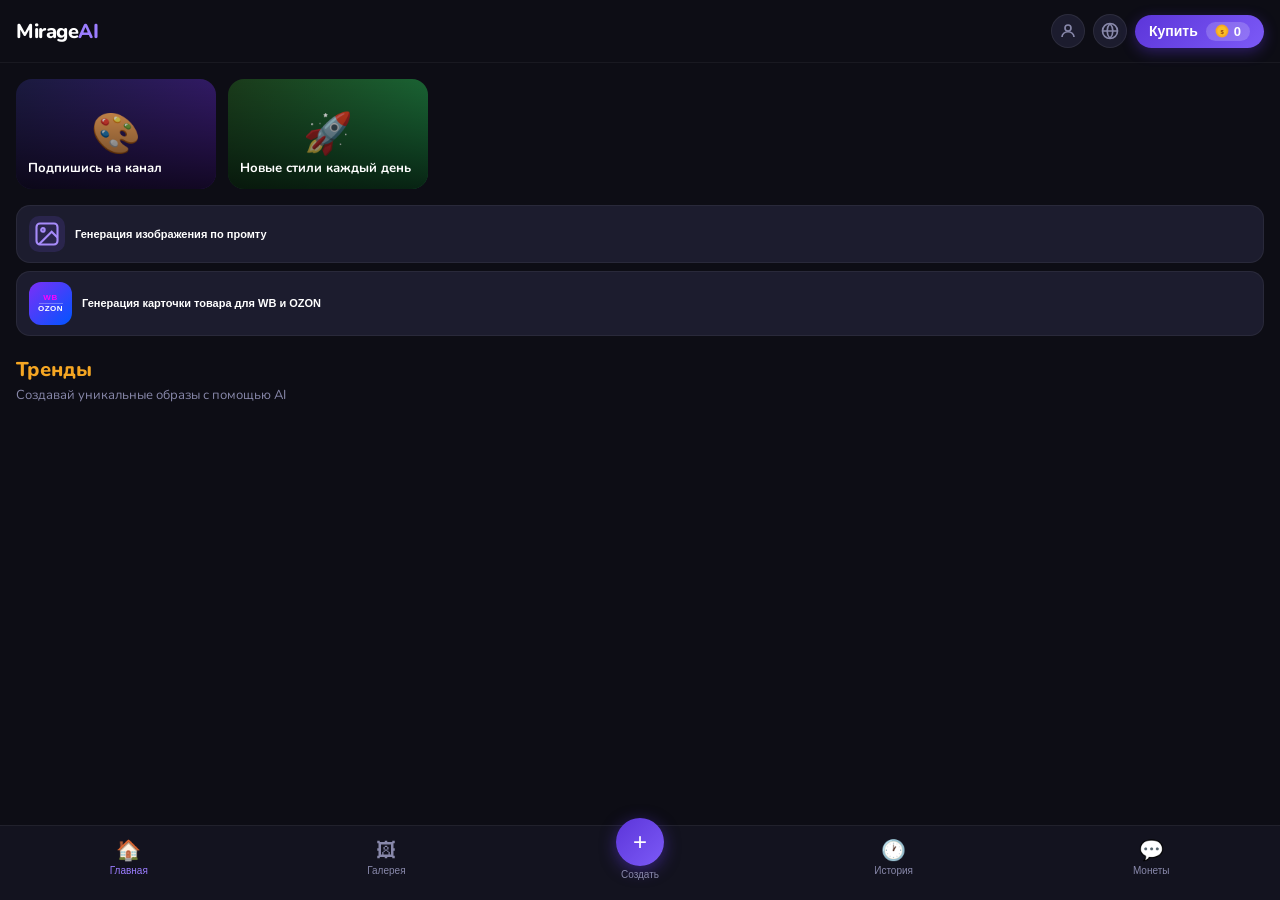
==== webapp/index.html @ 1d1e5d86 "Rename tool blocks, make compact horizontal layout" ====
<!DOCTYPE html>
<html lang="ru">
<head>
    <meta charset="UTF-8">
    <meta name="viewport" content="width=device-width, initial-scale=1.0, maximum-scale=1.0, user-scalable=no">
    <meta http-equiv="Cache-Control" content="no-cache, no-store, must-revalidate">
    <meta http-equiv="Pragma" content="no-cache">
    <meta http-equiv="Expires" content="0">
    <title>Mirage AI</title>
    <script src="https://telegram.org/js/telegram-web-app.js"></script>
    <link href="https://fonts.googleapis.com/css2?family=Nunito:wght@400;600;700;800;900&family=Oswald:wght@600;700&family=Bebas+Neue&display=swap" rel="stylesheet">
    <link rel="stylesheet" href="css/style.css?v=4">
</head>
<body>

    <!-- Шапка -->
    <header class="header">
        <div class="logo">Mirage<span>AI</span></div>
        <div class="header-actions">
            <button class="header-icon-btn" onclick="showProfile()" title="Профиль">
                <svg width="18" height="18" viewBox="0 0 24 24" fill="none" stroke="currentColor" stroke-width="2.2">
                    <circle cx="12" cy="8" r="4"/>
                    <path d="M4 20c0-4 3.6-7 8-7s8 3 8 7"/>
                </svg>
            </button>
            <button class="header-icon-btn" onclick="showLanguage()" title="Язык">
                <svg width="18" height="18" viewBox="0 0 24 24" fill="none" stroke="currentColor" stroke-width="2.2">
                    <circle cx="12" cy="12" r="10"/>
                    <path d="M2 12h20M12 2a15 15 0 0 1 0 20M12 2a15 15 0 0 0 0 20"/>
                </svg>
            </button>
            <button class="buy-btn" onclick="showBuy()">
                Купить
                <span class="buy-btn-coins">
                    <svg width="14" height="14" viewBox="0 0 24 24"><circle cx="12" cy="12" r="11" fill="#f5a623"/><circle cx="12" cy="12" r="8" fill="#fbbf24"/><text x="12" y="16.5" text-anchor="middle" font-size="10" font-weight="bold" fill="#92400e">$</text></svg>
                    <span id="coins-count">0</span>
                </span>
            </button>
        </div>
    </header>

    <!-- Главная -->
    <div id="screen-home" class="screen active">
        <!-- Баннер-слайдер -->
        <div class="banner-slider">
            <div class="banner-card">
                <div class="banner-placeholder" style="background:linear-gradient(135deg,#1a1a3e,#3d1a78)">🎨</div>
                <div class="banner-card-overlay"><div class="banner-card-text">Подпишись на канал</div></div>
            </div>
            <div class="banner-card">
                <div class="banner-placeholder" style="background:linear-gradient(135deg,#1a3a1a,#1a7840)">🚀</div>
                <div class="banner-card-overlay"><div class="banner-card-text">Новые стили каждый день</div></div>
            </div>
        </div>

        <!-- Инструменты -->
        <div class="tools-row">
            <button class="tool-btn-large" onclick="selectTool('image')">
                <div class="tool-icon">
                    <svg width="28" height="28" viewBox="0 0 24 24" fill="none" stroke="#a78bfa" stroke-width="1.8">
                        <rect x="3" y="3" width="18" height="18" rx="3"/>
                        <circle cx="8.5" cy="8.5" r="1.5"/>
                        <path d="M21 15l-5-5L5 21"/>
                    </svg>
                </div>
                <span class="tool-label">Генерация изображения по промту</span>
            </button>
            <button class="tool-btn-large" onclick="selectTool('marketplace')">
                <div class="tool-icon" style="background:linear-gradient(135deg,#7b2ff7,#0055ff);display:flex;flex-direction:column;align-items:center;justify-content:center;width:43px;height:43px;border-radius:12px;gap:1px;">
                    <span style="font-size:8px;font-weight:900;color:#ff00ff;letter-spacing:0.5px;line-height:1;">WB</span>
                    <span style="width:24px;height:1px;background:rgba(255,255,255,0.3);"></span>
                    <span style="font-size:8px;font-weight:900;color:#ffffff;letter-spacing:0.5px;line-height:1;">OZON</span>
                </div>
                <span class="tool-label">Генерация карточки товара для WB и OZON</span>
            </button>
        </div>

        <!-- Тренды -->
        <div class="trends-header">
            <div class="trends-title">Тренды</div>
            <div class="trends-subtitle">Создавай уникальные образы с помощью AI</div>
        </div>
        <div class="templates-grid" id="templates-grid"></div>
    </div>

    <!-- Фото по промту -->
    <div id="screen-image-prompt" class="screen">
        <button class="back-btn" onclick="showHome()">← Назад</button>
        <div style="padding:0 16px;">
            <div style="font-size:20px;font-weight:700;color:#fff;margin-bottom:6px;">Генерация изображения по промту</div>
            <div style="font-size:13px;color:#aaa;margin-bottom:20px;">Загрузи фото-референс и опиши что хочешь сгенерировать</div>

            <!-- Upload -->
            <div class="upload-area" id="gi-upload-area" onclick="document.getElementById('gi-photo-input').click()" style="margin-bottom:14px;min-height:140px;">
                <div class="upload-icon">📷</div>
                <div class="upload-text">Нажми чтобы загрузить фото</div>
                <input type="file" id="gi-photo-input" accept="image/*" style="display:none" onchange="giHandlePhoto(this)">
            </div>
            <div id="gi-preview-wrap" style="display:none;margin-bottom:14px;position:relative;">
                <img id="gi-preview" style="width:100%;border-radius:14px;max-height:280px;object-fit:cover;" alt="preview">
                <button onclick="giClearPhoto()" style="position:absolute;top:8px;right:8px;background:rgba(0,0,0,0.6);border:none;color:#fff;border-radius:50%;width:28px;height:28px;font-size:14px;cursor:pointer;">✕</button>
            </div>

            <!-- Prompt -->
            <textarea id="gi-prompt" placeholder="Опиши что хочешь получить... например: сделай фон белым, добавь закат за окном, измени цвет платья на красный" style="width:100%;box-sizing:border-box;background:#1e1e2e;border:1px solid #333;border-radius:14px;color:#fff;font-size:14px;padding:14px;min-height:100px;resize:none;font-family:inherit;outline:none;margin-bottom:14px;" oninput="giCheckReady()"></textarea>

            <!-- Соотношение сторон -->
            <div style="margin-bottom:16px;">
                <div style="font-size:13px;color:#aaa;margin-bottom:10px;">Соотношение сторон</div>
                <div style="display:flex;flex-wrap:wrap;gap:8px;" id="gi-ratio-group">
                    <button class="gi-ratio-btn gi-ratio-active" onclick="giSetRatio(this,'1:1')">1:1</button>
                    <button class="gi-ratio-btn" onclick="giSetRatio(this,'2:3')">2:3</button>
                    <button class="gi-ratio-btn" onclick="giSetRatio(this,'3:2')">3:2</button>
                    <button class="gi-ratio-btn" onclick="giSetRatio(this,'3:4')">3:4</button>
                    <button class="gi-ratio-btn" onclick="giSetRatio(this,'4:3')">4:3</button>
                    <button class="gi-ratio-btn" onclick="giSetRatio(this,'4:5')">4:5</button>
                    <button class="gi-ratio-btn" onclick="giSetRatio(this,'5:4')">5:4</button>
                    <button class="gi-ratio-btn" onclick="giSetRatio(this,'9:16')">9:16</button>
                    <button class="gi-ratio-btn" onclick="giSetRatio(this,'16:9')">16:9</button>
                    <button class="gi-ratio-btn" onclick="giSetRatio(this,'21:9')">21:9</button>
                </div>
            </div>

            <!-- Сила влияния референса -->
            <div style="margin-bottom:16px;">
                <div style="display:flex;justify-content:space-between;align-items:center;margin-bottom:8px;">
                    <div style="font-size:13px;color:#aaa;">Влияние референса</div>
                    <div id="gi-strength-val" style="font-size:13px;color:#a78bfa;font-weight:700;">15%</div>
                </div>
                <input type="range" id="gi-strength" min="5" max="60" value="15" step="5"
                    oninput="giUpdateStrength(this.value)"
                    style="width:100%;accent-color:#7b2ff7;cursor:pointer;">
                <div style="display:flex;justify-content:space-between;font-size:11px;color:#555;margin-top:4px;">
                    <span>меньше (свободнее)</span>
                    <span>больше (ближе к фото)</span>
                </div>
            </div>

            <!-- Button -->
            <button id="gi-generate-btn" onclick="giGenerate()" disabled style="width:100%;padding:16px;border:none;border-radius:14px;background:linear-gradient(135deg,#7b2ff7,#0055ff);color:#fff;font-size:16px;font-weight:700;cursor:pointer;opacity:0.4;transition:opacity .2s;">
                ⚡ Генерировать
            </button>

            <!-- Result -->
            <div id="gi-result" style="display:none;margin-top:20px;">
                <div style="font-size:14px;color:#aaa;margin-bottom:8px;">Результат:</div>
                <img id="gi-result-img" style="width:100%;border-radius:14px;" alt="result">
                <button onclick="giDownload()" style="width:100%;margin-top:10px;padding:13px;border:1px solid #7b2ff7;border-radius:14px;background:transparent;color:#a78bfa;font-size:14px;font-weight:600;cursor:pointer;">
                    ⬇ Сохранить изображение
                </button>
            </div>
        </div>
    </div>

    <!-- Загрузка фото -->
    <div id="screen-upload" class="screen">
        <button class="back-btn" onclick="showHome()">← Назад</button>
        <div class="selected-template" id="selected-template-info"></div>
        <div class="upload-area" id="upload-area">
            <div class="upload-icon">📷</div>
            <div class="upload-text">Нажми чтобы загрузить фото</div>
            <div class="upload-hint">Лучше фото лица анфас</div>
            <input type="file" id="photo-input" accept="image/*" style="display:none">
        </div>
        <div id="preview-container" style="display:none">
            <img id="photo-preview" class="photo-preview" alt="Preview">
            <button class="change-photo-btn" onclick="changePhoto()">Изменить фото</button>
        </div>
        <button class="generate-btn" id="generate-btn" onclick="generate()" disabled>
            ⚡ Создать образ
            <span class="generate-price" id="generate-price"></span>
        </button>
    </div>

    <!-- Загрузка / генерация -->
    <div id="screen-loading" class="screen">
        <div class="loading-container">
            <!-- AI Eye Loader -->
            <div class="ai-eye-loader">
                <div class="ai-eye-ring ai-eye-ring-1"></div>
                <div class="ai-eye-ring ai-eye-ring-2"></div>
                <div class="ai-eye-ring ai-eye-ring-3"></div>
                <div class="ai-eye-body">
                    <div class="ai-eye-iris">
                        <div class="ai-eye-pupil">
                            <div class="ai-eye-scan-beam"></div>
                        </div>
                        <div class="ai-eye-glint"></div>
                    </div>
                </div>
            </div>
            <div class="loading-title">Создаю твой образ...</div>
            <div class="loading-bar-wrap" style="margin-top:8px">
                <div class="loading-bar-fill" id="loading-bar-fill"></div>
            </div>
            <div class="loading-bar-percent" id="loading-percent">0%</div>
            <div class="loading-steps">
                <div class="step" id="step-1">🔍 Анализирую фото</div>
                <div class="step" id="step-2">🎨 Применяю стиль</div>
                <div class="step" id="step-3">✨ Финальная обработка</div>
            </div>
        </div>
    </div>

    <!-- Результат генерации -->
    <div id="screen-result" class="screen">
        <div class="result-container">
            <div class="result-title">✨ Готово!</div>
            <img id="result-image" class="result-image" alt="Result">
            <div class="result-actions">
                <button class="result-btn result-btn-share" onclick="sendToChat()">
                    <svg width="18" height="18" viewBox="0 0 24 24" fill="none" stroke="currentColor" stroke-width="2"><path d="M22 2L11 13"/><path d="M22 2L15 22 11 13 2 9l20-7z"/></svg>
                    Отправить в чат
                </button>
                <button class="result-btn result-btn-download" onclick="downloadResult()">
                    <svg width="18" height="18" viewBox="0 0 24 24" fill="none" stroke="currentColor" stroke-width="2"><path d="M21 15v4a2 2 0 0 1-2 2H5a2 2 0 0 1-2-2v-4"/><polyline points="7 10 12 15 17 10"/><line x1="12" y1="15" x2="12" y2="3"/></svg>
                    Скачать
                </button>
                <button class="result-btn result-btn-forward" onclick="forwardResult()">
                    <svg width="18" height="18" viewBox="0 0 24 24" fill="none" stroke="currentColor" stroke-width="2"><path d="M4 12v8a2 2 0 0 0 2 2h12a2 2 0 0 0 2-2v-8"/><polyline points="16 6 12 2 8 6"/><line x1="12" y1="2" x2="12" y2="15"/></svg>
                    Поделиться
                </button>
                <button class="result-btn result-btn-new" onclick="showHome()">
                    <svg width="18" height="18" viewBox="0 0 24 24" fill="none" stroke="currentColor" stroke-width="2"><line x1="12" y1="5" x2="12" y2="19"/><line x1="5" y1="12" x2="19" y2="12"/></svg>
                    Создать ещё
                </button>
            </div>
        </div>
    </div>

    <!-- Карточки WB и Ozon -->
    <div id="screen-marketplace" class="screen">
        <button class="back-btn" onclick="showHome()">← Назад</button>
        <div class="page-header">Карточки WB и Ozon</div>

        <!-- Единая загрузка фото -->
        <div class="mp-section">
            <div class="mp-section-num">01</div>
            <div class="mp-section-title">Фото товара</div>
        </div>
        <div class="mp-upload-area" id="mp-upload-area" onclick="document.getElementById('mp-photo-input').click()">
            <div class="mp-upload-icon">📦</div>
            <div class="mp-upload-text">Нажми чтобы загрузить фото товара</div>
            <div class="mp-upload-hint">Лучше на белом или прозрачном фоне</div>
            <input type="file" id="mp-photo-input" accept="image/*" style="display:none" onchange="mpHandlePhoto(this)">
        </div>
        <div id="mp-preview-container" style="display:none;padding:0 16px;">
            <img id="mp-photo-preview" style="width:100%;border-radius:14px;max-height:200px;object-fit:cover;">
            <button class="change-photo-btn" onclick="document.getElementById('mp-photo-input').click()">Изменить фото</button>
        </div>

        <!-- Общие поля: Название + Категория -->
        <div id="mp-card-base-fields" class="mp-analysis-cell" style="display:none;">
            <div class="mp-section" style="margin-top:16px;">
                <div class="mp-section-num">02</div>
                <div class="mp-section-title">Товар</div>
            </div>
            <div id="mp-analysis-loading" class="mp-analysis-loading">
                <div class="mp-analysis-spinner"></div>
                <span>Определяю товар...</span>
            </div>
            <div id="mp-analysis-result" class="mp-analysis-result" style="display:none;">
                <input id="mp-card-name" class="mp-input" type="text" placeholder="Название товара" maxlength="25">
                <select id="mp-card-category" class="mp-select" onchange="mpCategoryChange(this.value)">
                    <option value="">Категория</option>
                    <option value="clothing">👕 Одежда</option>
                    <option value="footwear">👟 Обувь</option>
                    <option value="accessories">👜 Аксессуары</option>
                    <option value="food">🍽 Еда и напитки</option>
                    <option value="beauty">💄 Косметика и уход</option>
                    <option value="gadgets">📱 Гаджеты и техника</option>
                    <option value="home">🏠 Дом и мебель</option>
                    <option value="other">📦 Прочее</option>
                </select>
            </div>
        </div>

        <!-- Табы -->
        <div class="mp-tabs" style="margin-top:20px;">
            <button class="mp-tab active" id="tab-photo" onclick="mpSwitchTab('photo')">📷 Фото</button>
            <button class="mp-tab" id="tab-card" onclick="mpSwitchTab('card')">🏷 Карточка</button>
        </div>

        <!-- Контент таба Фото -->
        <div id="mp-tab-photo">

        <div class="mp-section" style="margin-top:20px;">
            <div class="mp-section-num">03</div>
            <div class="mp-section-title">Как показать товар?</div>
        </div>

        <div class="mp-styles">
            <div class="mp-style-card selected" id="mp-style-model" onclick="mpSelectStyle('model', this)">
                <div class="mp-style-icon">👗</div>
                <div class="mp-style-name">На модели</div>
                <div class="mp-style-desc">носимый контекст</div>
            </div>
            <div class="mp-style-card" id="mp-style-store" onclick="mpSelectStyle('store', this)">
                <div class="mp-style-icon">🛍</div>
                <div class="mp-style-name">Как в магазине</div>
                <div class="mp-style-desc">на вешалке / подставке</div>
            </div>
            <div class="mp-style-card" id="mp-style-flat" onclick="mpSelectStyle('flat', this)">
                <div class="mp-style-icon">📐</div>
                <div class="mp-style-name">Раскладка сверху</div>
                <div class="mp-style-desc">вид строго сверху</div>
            </div>
            <div class="mp-style-card" id="mp-style-studio" onclick="mpSelectStyle('studio', this)">
                <div class="mp-style-icon">📸</div>
                <div class="mp-style-name">Каталог (студийно)</div>
                <div class="mp-style-desc">нейтральный фон</div>
            </div>
        </div>

        <!-- Ракурс — только для "На модели" -->
        <div id="mp-model-direction" style="display:block; padding: 0 16px; margin-top: 4px; margin-bottom: 4px;">
            <div style="font-size:12px; color:#888; margin-bottom:8px; font-weight:600; letter-spacing:0.5px;">РАКУРС</div>
            <div style="display:flex; gap:10px;">
                <button class="mp-dir-btn selected" id="mp-dir-front" onclick="mpSelectDirection('front', this)">
                    👤 Спереди
                </button>
                <button class="mp-dir-btn" id="mp-dir-back" onclick="mpSelectDirection('back', this)">
                    🔄 Сзади
                </button>
            </div>
        </div>

        <div class="mp-section" style="margin-top:20px;">
            <div class="mp-section-num">04</div>
            <div class="mp-section-title">Пожелания</div>
        </div>
        <div style="padding:0 16px;">
            <textarea id="mp-wishes" class="mp-textarea" placeholder="Например: мягкий свет, минимализм, нейтральный фон..." maxlength="500"></textarea>
        </div>

        <div style="padding:16px;">
            <button class="generate-btn" id="mp-generate-btn" onclick="mpGenerate()" disabled>
                ⚡ Создать фото
                <span class="generate-price">🪙 20</span>
            </button>
        </div>

        </div><!-- конец mp-tab-photo -->

        <!-- Контент таба Карточка -->
        <div id="mp-tab-card" style="display:none">

            <!-- Переключатель С текстом / Без текста -->
            <div id="mp-text-toggle-wrap" style="display:none;padding:0 16px 12px;">
                <div class="mp-text-toggle">
                    <button class="mp-tt-btn active" id="mp-tt-with" onclick="mpSetTextMode(true)">📝 С текстом</button>
                    <button class="mp-tt-btn" id="mp-tt-without" onclick="mpSetTextMode(false)">🖼 Без текста</button>
                </div>
            </div>

            <!-- Описание — только для режима "С текстом" -->
            <div id="mp-card-analysis-cell" class="mp-analysis-cell" style="display:none;">
                <div class="mp-desc-section" style="padding:14px;">
                    <div class="mp-desc-header">
                        <span class="mp-desc-label">Описание</span>
                        <button class="mp-ai-idea-btn" id="mp-ai-idea-btn" onclick="mpCardAiIdea()">✦ AI идея</button>
                    </div>
                    <textarea id="mp-card-description" class="mp-textarea" placeholder="Опиши товар — что хочешь написать на карточке..." rows="3"></textarea>
                </div>
            </div>

            <!-- Скрытые поля для генерации -->
            <input id="mp-card-subtitle" type="hidden" value="">
            <input id="mp-card-badge" type="hidden" value="">
            <input id="mp-card-feat1" type="hidden" value="">
            <input id="mp-card-feat2" type="hidden" value="">
            <input id="mp-card-feat3" type="hidden" value="">

            <div style="padding:16px;">
                <button class="generate-btn" id="mp-card-generate-btn" onclick="mpCardGenerate()" disabled>
                    ⚡ Создать карточку
                    <span class="generate-price">🪙 20</span>
                </button>
            </div>

        </div>

    </div>

    <!-- Нижняя навигация -->
    <nav class="bottom-nav">
        <button class="nav-btn active" onclick="showHome()" id="nav-home">
            <span class="nav-icon">🏠</span>
            <span class="nav-label">Главная</span>
        </button>
        <button class="nav-btn" onclick="showGallery()" id="nav-gallery">
            <span class="nav-icon">🖼</span>
            <span class="nav-label">Галерея</span>
        </button>
        <button class="nav-btn-center" onclick="showHome()">
            <div class="nav-center-circle">+</div>
            <span class="nav-center-label">Создать</span>
        </button>
        <button class="nav-btn" onclick="showHistory()" id="nav-history">
            <span class="nav-icon">🕐</span>
            <span class="nav-label">История</span>
        </button>
        <button class="nav-btn" onclick="showBuy()" id="nav-buy">
            <span class="nav-icon">💬</span>
            <span class="nav-label">Монеты</span>
        </button>
    </nav>

    <!-- Модальное окно языка -->
    <div id="lang-modal" class="modal-overlay" style="display:none" onclick="closeLangModal(event)">
        <div class="modal-sheet">
            <div class="modal-title">Язык интерфейса</div>
            <button class="lang-option active" onclick="setLang('ru')">🇷🇺 &nbsp; Русский</button>
            <button class="lang-option" onclick="setLang('en')">🇬🇧 &nbsp; English</button>
            <button class="lang-option" onclick="setLang('uz')">🇺🇿 &nbsp; O'zbekcha</button>
            <button class="modal-close" onclick="closeLangModal()">Отмена</button>
        </div>
    </div>

    <script src="js/templates.js?v=202605160204"></script>
    <script src="js/app.js?v=202605170005"></script>
</body>
</html>
---- webapp/css/style.css ----
* {
    margin: 0;
    padding: 0;
    box-sizing: border-box;
    -webkit-tap-highlight-color: transparent;
}

:root {
    --bg: #0d0d15;
    --bg2: #13131f;
    --bg3: #1c1c2e;
    --bg4: #222236;
    --accent: #5c35d9;
    --accent2: #7c5af7;
    --accent3: #9b7dff;
    --gold: #f5a623;
    --green: #00c48c;
    --text: #ffffff;
    --text2: #8888aa;
    --radius: 16px;
}

body {
    background: var(--bg);
    color: var(--text);
    font-family: 'Nunito', -apple-system, BlinkMacSystemFont, sans-serif;
    min-height: 100vh;
    padding-bottom: 80px;
    overflow-x: hidden;
}

/* ── HEADER ── */
.header {
    display: flex;
    align-items: center;
    justify-content: space-between;
    padding: 14px 16px;
    background: var(--bg);
    position: sticky;
    top: 0;
    z-index: 100;
    border-bottom: 1px solid rgba(255,255,255,0.05);
}

.logo {
    font-size: 20px;
    font-weight: 800;
    color: #fff;
    letter-spacing: -0.5px;
}

.logo span {
    color: var(--accent3);
}

.header-actions {
    display: flex;
    align-items: center;
    gap: 8px;
}

.header-icon-btn {
    background: var(--bg3);
    border: 1px solid rgba(255,255,255,0.07);
    color: var(--text2);
    width: 34px;
    height: 34px;
    border-radius: 50%;
    display: flex;
    align-items: center;
    justify-content: center;
    cursor: pointer;
    transition: all 0.2s;
}

.header-icon-btn:active { color: #fff; }

.buy-btn {
    display: flex;
    align-items: center;
    gap: 8px;
    background: linear-gradient(135deg, #5c35d9, #7c5af7);
    border: none;
    color: white;
    font-size: 14px;
    font-weight: 600;
    padding: 7px 14px;
    border-radius: 20px;
    cursor: pointer;
    white-space: nowrap;
    box-shadow: 0 4px 14px rgba(92,53,217,0.4);
}

.buy-btn-coins {
    display: flex;
    align-items: center;
    gap: 5px;
    background: rgba(255,255,255,0.18);
    padding: 2px 9px;
    border-radius: 20px;
    font-size: 13px;
    font-weight: 700;
}

/* ── SCREENS ── */
.screen { display: none; animation: fadeIn 0.2s ease; }
.screen.active { display: block; }

@keyframes fadeIn {
    from { opacity: 0; transform: translateY(5px); }
    to   { opacity: 1; transform: translateY(0); }
}

/* ── BANNER SLIDER ── */
.banner-slider {
    display: flex;
    gap: 12px;
    padding: 16px 16px 0;
    overflow-x: auto;
    scrollbar-width: none;
}
.banner-slider::-webkit-scrollbar { display: none; }

.banner-card {
    min-width: 200px;
    height: 110px;
    border-radius: var(--radius);
    overflow: hidden;
    position: relative;
    flex-shrink: 0;
    background: var(--bg3);
}

.banner-card img {
    width: 100%;
    height: 100%;
    object-fit: cover;
}

.banner-card-overlay {
    position: absolute;
    inset: 0;
    background: linear-gradient(to top, rgba(0,0,0,0.7), transparent);
    display: flex;
    align-items: flex-end;
    padding: 12px;
}

.banner-card-text {
    font-size: 13px;
    font-weight: 700;
    color: #fff;
}

.banner-placeholder {
    width: 100%;
    height: 100%;
    display: flex;
    align-items: center;
    justify-content: center;
    font-size: 40px;
}

/* ── TOOLS ROW ── */
.tools-row {
    display: flex;
    flex-direction: column;
    gap: 8px;
    padding: 16px 16px 0;
}

.tool-btn-large {
    flex: 1;
    display: flex;
    flex-direction: row;
    align-items: center;
    gap: 10px;
    background: var(--bg3);
    border: 1px solid rgba(255,255,255,0.06);
    border-radius: 14px;
    cursor: pointer;
    padding: 10px 12px;
    transition: all 0.2s;
}

.tool-btn-large:active {
    background: var(--bg4);
    transform: scale(0.97);
}

.tool-btn-large .tool-icon {
    width: 36px;
    height: 36px;
    border-radius: 10px;
    background: rgba(124,90,247,0.15);
    border: none;
    flex-shrink: 0;
}

.tool-btn-large .tool-label {
    font-size: 11px;
    font-weight: 600;
    color: var(--text);
    text-align: left;
    line-height: 1.3;
}

.tool-btn {
    display: flex;
    flex-direction: column;
    align-items: center;
    gap: 6px;
    background: none;
    border: none;
    cursor: pointer;
    flex-shrink: 0;
}

.tool-icon {
    width: 56px;
    height: 56px;
    border-radius: 14px;
    background: var(--bg3);
    border: 1px solid rgba(255,255,255,0.06);
    display: flex;
    align-items: center;
    justify-content: center;
    font-size: 24px;
    transition: all 0.2s;
}

.tool-btn:active .tool-icon {
    background: var(--bg4);
    transform: scale(0.95);
}

.tool-label {
    font-size: 11px;
    color: var(--text2);
    text-align: center;
}

/* ── TRENDS SECTION ── */
.trends-header {
    padding: 20px 16px 6px;
}

.trends-title {
    font-size: 20px;
    font-weight: 800;
    color: var(--gold);
}

.trends-subtitle {
    font-size: 13px;
    color: var(--text2);
    margin-top: 3px;
}

/* ── TEMPLATES GRID ── */
.templates-grid {
    display: grid;
    grid-template-columns: 1fr 1fr;
    gap: 10px;
    padding: 12px 16px 0;
}

.template-card {
    border-radius: var(--radius);
    overflow: hidden;
    cursor: pointer;
    position: relative;
    transition: transform 0.15s;
    border: 2px solid transparent;
}

.template-card:active { transform: scale(0.97); }
.template-card.selected { border-color: var(--accent3); }

.template-img-placeholder {
    width: 100%;
    aspect-ratio: 3/4;
    display: flex;
    align-items: center;
    justify-content: center;
    position: relative;
    overflow: hidden;
    background: #1c1c2e;
}

.template-img-placeholder::after {
    content: '';
    position: absolute;
    inset: 0;
    background: linear-gradient(to top, rgba(0,0,0,0.65) 0%, transparent 55%);
}

.template-emoji {
    font-size: 54px;
    filter: drop-shadow(0 4px 12px rgba(0,0,0,0.5));
    z-index: 1;
}

.template-tag {
    position: absolute;
    top: 8px;
    left: 8px;
    background: var(--green);
    color: white;
    font-size: 10px;
    font-weight: 700;
    padding: 3px 8px;
    border-radius: 20px;
    z-index: 2;
}

.template-tag.tag-trend { background: #e53935; }
.template-tag.tag-new   { background: var(--green); }
.template-tag.tag-top   { background: var(--accent2); }
.template-tag.tag-hot   { background: #f57c00; }

.template-price-badge {
    position: absolute;
    top: 8px;
    right: 8px;
    background: rgba(0,0,0,0.55);
    backdrop-filter: blur(6px);
    color: white;
    font-size: 11px;
    font-weight: 700;
    padding: 3px 8px;
    border-radius: 20px;
    z-index: 2;
    display: flex;
    align-items: center;
    gap: 4px;
}

.template-name-overlay {
    position: absolute;
    bottom: 10px;
    left: 10px;
    font-size: 13px;
    font-weight: 700;
    color: #fff;
    z-index: 2;
    text-shadow: 0 1px 4px rgba(0,0,0,0.8);
}

/* ── UPLOAD SCREEN ── */
.back-btn {
    background: none;
    border: none;
    color: var(--accent3);
    font-size: 15px;
    cursor: pointer;
    padding: 16px 16px 12px;
    display: block;
}

.selected-template {
    margin: 0 16px 16px;
    background: var(--bg3);
    border-radius: var(--radius);
    padding: 14px 16px;
    display: flex;
    align-items: center;
    gap: 12px;
    border: 1px solid rgba(124,90,247,0.3);
}

.selected-template-emoji { font-size: 36px; }
.selected-template-details h3 { font-size: 16px; font-weight: 700; }
.selected-template-details p { font-size: 13px; color: var(--gold); margin-top: 2px; }

.upload-area {
    margin: 0 16px 16px;
    background: var(--bg2);
    border: 2px dashed rgba(124,90,247,0.35);
    border-radius: var(--radius);
    padding: 40px 20px;
    text-align: center;
    cursor: pointer;
    transition: border-color 0.2s;
}
.upload-area:active { border-color: var(--accent3); }
.upload-icon { font-size: 48px; margin-bottom: 12px; }
.upload-text { font-size: 16px; font-weight: 600; margin-bottom: 6px; }
.upload-hint { font-size: 13px; color: var(--text2); }

.photo-preview {
    width: calc(100% - 32px);
    margin: 0 16px 12px;
    max-height: 300px;
    object-fit: cover;
    border-radius: var(--radius);
    display: block;
}

.change-photo-btn {
    display: block;
    margin: 0 16px 16px;
    width: calc(100% - 32px);
    background: var(--bg3);
    border: 1px solid rgba(255,255,255,0.08);
    color: var(--text2);
    padding: 10px;
    border-radius: 10px;
    font-size: 14px;
    cursor: pointer;
}

.generate-btn {
    display: flex;
    align-items: center;
    justify-content: center;
    gap: 10px;
    margin: 0 16px;
    width: calc(100% - 32px);
    padding: 16px;
    background: linear-gradient(135deg, var(--accent), var(--accent2));
    border: none;
    border-radius: var(--radius);
    color: white;
    font-size: 17px;
    font-weight: 700;
    cursor: pointer;
    box-shadow: 0 4px 20px rgba(92,53,217,0.5);
    transition: opacity 0.2s;
}
.generate-btn:disabled { opacity: 0.35; cursor: not-allowed; box-shadow: none; }
.generate-btn:not(:disabled):active { opacity: 0.85; }

.generate-price {
    background: rgba(255,255,255,0.2);
    padding: 3px 10px;
    border-radius: 20px;
    font-size: 13px;
    display: flex;
    align-items: center;
    gap: 4px;
}

/* ── LOADING ── */
.loading-container {
    display: flex;
    flex-direction: column;
    align-items: center;
    justify-content: center;
    min-height: 70vh;
    gap: 16px;
    padding: 20px;
}

/* ── AI EYE LOADER ── */
.ai-eye-loader {
    position: relative;
    width: 140px;
    height: 140px;
    margin: 0 auto 24px;
}
.ai-eye-ring {
    position: absolute;
    border-radius: 50%;
    border: 2px solid transparent;
}
.ai-eye-ring-1 {
    inset: 0;
    border-top-color: #7c5af7;
    border-right-color: rgba(124,90,247,0.2);
    animation: eyeSpin 2.4s linear infinite;
}
.ai-eye-ring-2 {
    inset: 11px;
    border-bottom-color: #a78bfa;
    border-left-color: rgba(167,139,250,0.2);
    animation: eyeSpin 3.4s linear infinite reverse;
}
.ai-eye-ring-3 {
    inset: 22px;
    border: 1px dashed rgba(124,90,247,0.3);
    animation: eyeSpin 7s linear infinite;
}
.ai-eye-body {
    position: absolute;
    inset: 30px;
    border-radius: 50%;
    background: radial-gradient(circle, #110828 0%, #06030f 100%);
    box-shadow: 0 0 22px rgba(124,90,247,0.35), inset 0 0 14px rgba(124,90,247,0.18);
    overflow: hidden;
}
.ai-eye-iris {
    position: absolute;
    inset: 14%;
    border-radius: 50%;
    background: radial-gradient(circle, #9333ea 0%, #6d28d9 38%, #3b0764 72%, #1a0035 100%);
    animation: irisPulse 2.2s ease-in-out infinite;
    overflow: hidden;
    box-shadow: 0 0 12px rgba(147,51,234,0.7);
}
.ai-eye-pupil {
    position: absolute;
    inset: 27%;
    border-radius: 50%;
    background: radial-gradient(circle, #000 0%, #100018 100%);
    overflow: hidden;
}
.ai-eye-scan-beam {
    position: absolute;
    left: -15%;
    right: -15%;
    height: 2px;
    background: linear-gradient(90deg, transparent 0%, #e879f9 25%, #f5d0fe 50%, #e879f9 75%, transparent 100%);
    box-shadow: 0 0 6px #e879f9, 0 0 18px rgba(232,121,249,0.5);
    animation: scanBeam 1.8s ease-in-out infinite;
}
.ai-eye-glint {
    position: absolute;
    width: 26%;
    height: 26%;
    top: 8%;
    left: 12%;
    border-radius: 50%;
    background: rgba(255,255,255,0.28);
    filter: blur(3px);
}
.loading-bar-percent {
    font-size: 13px;
    font-weight: 700;
    color: #a78bfa;
    text-align: right;
    max-width: 280px;
    width: 100%;
    margin: 4px auto 0;
}
@keyframes eyeSpin   { to { transform: rotate(360deg); } }
@keyframes irisPulse {
    0%, 100% { transform: scale(1);    filter: brightness(1); }
    50%       { transform: scale(1.07); filter: brightness(1.25); }
}
@keyframes scanBeam {
    0%   { top: 5%;  opacity: 0; }
    12%  { opacity: 1; }
    88%  { opacity: 1; }
    100% { top: 95%; opacity: 0; }
}

.loading-title { font-size: 20px; font-weight: 700; }

.loading-steps {
    margin-top: 8px;
    display: flex;
    flex-direction: column;
    gap: 8px;
    width: 100%;
    max-width: 260px;
}

.step {
    font-size: 14px;
    color: var(--text2);
    padding: 8px 14px;
    border-radius: 10px;
    background: var(--bg2);
    transition: all 0.3s;
}
.step.active {
    color: #fff;
    background: var(--bg3);
    border-left: 3px solid var(--accent3);
}

/* ── BOTTOM NAV ── */
.bottom-nav {
    position: fixed;
    bottom: 0;
    left: 0;
    right: 0;
    background: var(--bg2);
    border-top: 1px solid rgba(255,255,255,0.06);
    display: flex;
    align-items: center;
    padding: 8px 0 20px;
    z-index: 100;
}

.nav-btn {
    flex: 1;
    background: none;
    border: none;
    color: var(--text2);
    display: flex;
    flex-direction: column;
    align-items: center;
    gap: 3px;
    cursor: pointer;
    padding: 4px;
    transition: color 0.2s;
}
.nav-btn.active { color: var(--accent3); }
.nav-icon { font-size: 20px; }
.nav-label { font-size: 10px; font-weight: 500; }

.nav-btn-center {
    flex: 1;
    display: flex;
    flex-direction: column;
    align-items: center;
    gap: 3px;
    cursor: pointer;
    padding: 0;
    border: none;
    background: none;
}

.nav-center-circle {
    width: 48px;
    height: 48px;
    border-radius: 50%;
    background: linear-gradient(135deg, var(--accent), var(--accent2));
    display: flex;
    align-items: center;
    justify-content: center;
    box-shadow: 0 4px 16px rgba(92,53,217,0.5);
    margin-top: -16px;
    font-size: 24px;
    color: white;
    transition: transform 0.15s;
}
.nav-btn-center:active .nav-center-circle { transform: scale(0.93); }
.nav-center-label { font-size: 10px; color: var(--text2); font-weight: 500; }

/* ── HISTORY / BUY ── */
.page-header {
    padding: 16px 16px 12px;
    font-size: 22px;
    font-weight: 800;
}

.history-list { display: flex; flex-direction: column; gap: 10px; padding: 0 16px; }

.history-item {
    background: var(--bg2);
    border-radius: var(--radius);
    padding: 14px 16px;
    display: flex;
    align-items: center;
    gap: 12px;
    border: 1px solid rgba(255,255,255,0.05);
}
.history-emoji { font-size: 32px; }
.history-info h4 { font-size: 15px; font-weight: 600; }
.history-info p { font-size: 12px; color: var(--text2); margin-top: 2px; }

.buy-card {
    margin: 0 16px 12px;
    background: var(--bg2);
    border-radius: var(--radius);
    padding: 18px;
    display: flex;
    align-items: center;
    justify-content: space-between;
    border: 1px solid rgba(255,255,255,0.06);
    cursor: pointer;
    transition: border-color 0.2s;
}
.buy-card:active { border-color: var(--accent3); }
.buy-card-left h3 { font-size: 18px; font-weight: 700; color: var(--gold); }
.buy-card-left p { font-size: 13px; color: var(--text2); margin-top: 3px; }
.buy-card-price {
    background: linear-gradient(135deg, var(--accent), var(--accent2));
    padding: 8px 16px;
    border-radius: 10px;
    font-weight: 700;
    font-size: 15px;
}

.empty-state { text-align: center; padding: 60px 20px; color: var(--text2); }
.empty-state-icon { font-size: 56px; margin-bottom: 16px; }
.empty-state p { font-size: 15px; }

/* ── PROFILE ── */
.profile-header {
    display: flex;
    flex-direction: column;
    align-items: center;
    padding: 30px 16px 20px;
    gap: 12px;
}
.profile-avatar {
    width: 80px;
    height: 80px;
    border-radius: 50%;
    background: linear-gradient(135deg, var(--accent), var(--accent2));
    display: flex;
    align-items: center;
    justify-content: center;
    font-size: 36px;
}
.profile-name { font-size: 20px; font-weight: 700; }
.profile-username { font-size: 14px; color: var(--text2); }
.profile-balance {
    display: flex;
    align-items: center;
    gap: 8px;
    background: var(--bg3);
    border: 1px solid rgba(245,166,35,0.3);
    padding: 8px 20px;
    border-radius: 20px;
    font-weight: 700;
    font-size: 16px;
    color: var(--gold);
    margin-top: 4px;
}

.profile-stats {
    display: grid;
    grid-template-columns: 1fr 1fr;
    gap: 10px;
    padding: 0 16px 16px;
}
.stat-card {
    background: var(--bg2);
    border-radius: var(--radius);
    padding: 16px;
    text-align: center;
    border: 1px solid rgba(255,255,255,0.05);
}
.stat-value { font-size: 24px; font-weight: 800; }
.stat-label { font-size: 12px; color: var(--text2); margin-top: 4px; }

/* ── LANGUAGE MODAL ── */
.modal-overlay {
    position: fixed;
    inset: 0;
    background: rgba(0,0,0,0.6);
    z-index: 200;
    display: flex;
    align-items: flex-end;
    animation: fadeIn 0.2s;
}
.modal-sheet {
    background: var(--bg2);
    border-radius: 20px 20px 0 0;
    width: 100%;
    padding: 20px 16px 40px;
}
.modal-title {
    font-size: 18px;
    font-weight: 700;
    text-align: center;
    margin-bottom: 20px;
}
.lang-option {
    display: flex;
    align-items: center;
    gap: 14px;
    padding: 14px 16px;
    border-radius: 12px;
    cursor: pointer;
    transition: background 0.15s;
    font-size: 16px;
    font-weight: 500;
    background: none;
    border: none;
    color: var(--text);
    width: 100%;
}
.lang-option:active { background: var(--bg3); }
.lang-option.active { background: var(--bg3); color: var(--accent3); }
.modal-close {
    margin-top: 12px;
    width: 100%;
    padding: 14px;
    background: var(--bg3);
    border: none;
    border-radius: 12px;
    color: var(--text2);
    font-size: 15px;
    cursor: pointer;
}

/* ── РЕЗУЛЬТАТ ── */
.result-container {
    display: flex;
    flex-direction: column;
    align-items: center;
    padding: 24px 16px;
    gap: 16px;
    min-height: calc(100vh - 120px);
}
.result-title {
    font-size: 22px;
    font-weight: 800;
    color: var(--text);
}
.result-image {
    width: 100%;
    max-width: 400px;
    border-radius: 20px;
    object-fit: cover;
    box-shadow: 0 8px 32px rgba(92,53,217,0.4);
}
.result-actions {
    display: flex;
    flex-direction: column;
    gap: 10px;
    width: 100%;
    max-width: 400px;
}
.result-btn {
    display: flex;
    align-items: center;
    justify-content: center;
    gap: 8px;
    padding: 14px;
    border: none;
    border-radius: 14px;
    font-size: 16px;
    font-weight: 700;
    cursor: pointer;
    font-family: 'Nunito', sans-serif;
}
.result-btn-share {
    background: linear-gradient(135deg, #5c35d9, #7c5af7);
    color: white;
}
.result-btn-download {
    background: linear-gradient(135deg, #16a34a, #22c55e);
    color: white;
}
.result-btn-forward {
    background: linear-gradient(135deg, #0ea5e9, #38bdf8);
    color: white;
}
.result-btn-new {
    background: var(--bg3);
    color: var(--text);
}

/* ── ГАЛЕРЕЯ ── */
.gallery-grid {
    display: grid;
    grid-template-columns: 1fr 1fr;
    gap: 10px;
    padding: 0 16px 100px;
}
.gallery-item {
    position: relative;
    border-radius: 14px;
    overflow: hidden;
    aspect-ratio: 1;
    cursor: pointer;
    background: var(--bg3);
}
.gallery-item img {
    width: 100%;
    height: 100%;
    object-fit: cover;
}
.gallery-item-label {
    position: absolute;
    bottom: 0;
    left: 0;
    right: 0;
    padding: 6px 8px;
    background: linear-gradient(transparent, rgba(0,0,0,0.8));
    font-size: 12px;
    font-weight: 700;
    color: white;
}

/* ── ПРОГРЕСС ЗАГРУЗКИ ── */
.loading-spinner-big {
    position: relative;
    width: 90px;
    height: 90px;
    margin: 40px auto 20px;
}
.loading-percent {
    position: absolute;
    inset: 0;
    display: flex;
    align-items: center;
    justify-content: center;
    font-size: 18px;
    font-weight: 800;
    color: var(--text);
}
.loading-bar-wrap {
    width: 100%;
    max-width: 280px;
    height: 6px;
    background: var(--bg3);
    border-radius: 10px;
    overflow: hidden;
    margin: 12px auto 8px;
}
.loading-bar-fill {
    height: 100%;
    width: 0%;
    background: linear-gradient(90deg, #5c35d9, #a78bfa);
    border-radius: 10px;
    transition: width 0.5s ease;
}
.loading-hint {
    font-size: 12px;
    color: var(--text2);
    text-align: center;
    padding: 0 16px;
}

/* ── MARKETPLACE ── */
.mp-tabs {
    display: flex;
    gap: 8px;
    padding: 0 16px 8px;
}
.mp-tab {
    flex: 1;
    padding: 10px;
    border-radius: 12px;
    border: 2px solid rgba(255,255,255,0.08);
    background: var(--bg3);
    color: var(--text2);
    font-size: 14px;
    font-weight: 700;
    cursor: pointer;
    transition: all 0.2s;
}
.mp-tab.active {
    background: linear-gradient(135deg, #5c35d9, #7c5af7);
    border-color: transparent;
    color: white;
}

.mp-section {
    display: flex;
    align-items: center;
    gap: 10px;
    padding: 16px 16px 8px;
}
.mp-section-num {
    font-size: 12px;
    font-weight: 800;
    color: var(--accent3);
    background: rgba(124,90,247,0.15);
    width: 24px;
    height: 24px;
    border-radius: 8px;
    display: flex;
    align-items: center;
    justify-content: center;
}
.mp-section-title {
    font-size: 15px;
    font-weight: 700;
    color: var(--text);
}
.mp-upload-area {
    margin: 0 16px;
    border: 2px dashed rgba(124,90,247,0.4);
    border-radius: 16px;
    padding: 24px;
    text-align: center;
    cursor: pointer;
    background: rgba(124,90,247,0.05);
}
.mp-upload-icon { font-size: 36px; margin-bottom: 8px; }
.mp-upload-text { font-size: 14px; font-weight: 600; color: var(--text); }
.mp-upload-hint { font-size: 12px; color: var(--text2); margin-top: 4px; }
.mp-styles {
    display: grid;
    grid-template-columns: 1fr 1fr;
    gap: 10px;
    padding: 0 16px;
}
.mp-style-card {
    background: var(--bg3);
    border: 2px solid rgba(255,255,255,0.06);
    border-radius: 14px;
    padding: 14px 12px;
    cursor: pointer;
    transition: all 0.2s;
}
.mp-style-card.selected {
    border-color: var(--accent2);
    background: rgba(124,90,247,0.15);
}
.mp-style-icon { font-size: 22px; margin-bottom: 6px; }
.mp-style-name { font-size: 13px; font-weight: 700; color: var(--text); }
.mp-style-desc { font-size: 11px; color: var(--text2); margin-top: 2px; }
.mp-dir-btn {
    flex: 1;
    background: var(--bg3);
    border: 2px solid rgba(255,255,255,0.06);
    border-radius: 12px;
    padding: 10px 0;
    font-size: 13px;
    font-weight: 700;
    color: var(--text2);
    cursor: pointer;
    transition: all 0.2s;
}
.mp-dir-btn.selected {
    border-color: var(--accent2);
    background: rgba(124,90,247,0.15);
    color: var(--text);
}
.mp-textarea {
    width: 100%;
    background: var(--bg3);
    border: 1px solid rgba(255,255,255,0.08);
    border-radius: 14px;
    padding: 14px;
    color: var(--text);
    font-size: 14px;
    font-family: inherit;
    resize: none;
    height: 90px;
    outline: none;
}
.mp-textarea:focus { border-color: var(--accent2); }

.mp-input {
    width: 100%;
    background: var(--bg3);
    border: 1px solid rgba(255,255,255,0.08);
    border-radius: 12px;
    padding: 12px 14px;
    color: var(--text);
    font-size: 14px;
    font-family: inherit;
    outline: none;
}
.mp-input:focus { border-color: var(--accent2); }
.mp-input::placeholder { color: var(--text2); }


/* Analysis cell */
.mp-analysis-cell {
    margin: 12px 16px 0;
    background: rgba(255,255,255,0.04);
    border-radius: 16px;
    border: 1.5px solid rgba(167,139,250,0.2);
    overflow: hidden;
}
.mp-analysis-loading {
    display: flex;
    align-items: center;
    gap: 12px;
    padding: 16px;
    color: var(--text2);
    font-size: 14px;
}
.mp-analysis-spinner {
    width: 20px;
    height: 20px;
    border: 2px solid rgba(167,139,250,0.25);
    border-top-color: #a78bfa;
    border-radius: 50%;
    flex-shrink: 0;
    animation: spin 0.75s linear infinite;
}
@keyframes spin { to { transform: rotate(360deg); } }
.mp-analysis-result {
    display: flex;
    flex-direction: column;
    gap: 10px;
    padding: 14px;
}

/* Text mode toggle */
.mp-text-toggle {
    display: flex;
    background: rgba(255,255,255,0.06);
    border-radius: 12px;
    padding: 4px;
    gap: 4px;
}
.mp-tt-btn {
    flex: 1;
    padding: 10px;
    border-radius: 9px;
    border: none;
    background: transparent;
    color: var(--text2);
    font-size: 14px;
    font-weight: 600;
    cursor: pointer;
    transition: all 0.2s;
}
.mp-tt-btn.active {
    background: var(--accent2);
    color: #fff;
}

/* Description section */
.mp-desc-section {
    display: flex;
    flex-direction: column;
    gap: 8px;
}
.mp-desc-header {
    display: flex;
    align-items: center;
    justify-content: space-between;
}
.mp-desc-label {
    font-size: 13px;
    font-weight: 600;
    color: var(--text2);
    text-transform: uppercase;
    letter-spacing: 0.5px;
}
.mp-ai-idea-btn {
    padding: 6px 14px;
    border-radius: 20px;
    border: 1.5px solid var(--accent2);
    background: transparent;
    color: var(--accent2);
    font-size: 12px;
    font-weight: 700;
    cursor: pointer;
    transition: all 0.2s;
}
.mp-ai-idea-btn:active {
    background: var(--accent2);
    color: #fff;
}
.mp-select {
    width: 100%;
    padding: 13px 14px;
    border-radius: 12px;
    border: 1.5px solid rgba(255,255,255,0.1);
    background: rgba(255,255,255,0.06);
    color: var(--text);
    font-size: 14px;
    font-family: inherit;
    outline: none;
    appearance: none;
    -webkit-appearance: none;
    background-image: url("data:image/svg+xml,%3Csvg xmlns='http://www.w3.org/2000/svg' width='12' height='8' viewBox='0 0 12 8'%3E%3Cpath d='M1 1l5 5 5-5' stroke='%23a78bfa' stroke-width='1.5' fill='none' stroke-linecap='round'/%3E%3C/svg%3E");
    background-repeat: no-repeat;
    background-position: right 14px center;
    cursor: pointer;
}
.mp-select:focus {
    border-color: rgba(167,139,250,0.5);
}
.mp-select option {
    background: #1a1a2e;
    color: var(--text);
}

.mp-ai-btn {
    margin-left: auto;
    background: linear-gradient(135deg, #5c35d9, #a78bfa);
    border: none;
    border-radius: 20px;
    color: white;
    font-size: 12px;
    font-weight: 700;
    padding: 5px 12px;
    cursor: pointer;
    white-space: nowrap;
}


.loading-percent-line {
    font-size: 13px;
    font-weight: 700;
    color: var(--accent3);
    margin-top: 4px;
}

/* ── Ratio selector ─────────────────────────────────────────── */
.gi-ratio-btn {
    padding: 6px 12px;
    border-radius: 20px;
    border: 1.5px solid #333;
    background: transparent;
    color: #ccc;
    font-size: 13px;
    font-weight: 600;
    cursor: pointer;
    transition: all .15s;
}
.gi-ratio-btn:active { transform: scale(0.95); }
.gi-ratio-active {
    border-color: #7b2ff7;
    color: #7b2ff7;
    background: rgba(123,47,247,0.1);
}
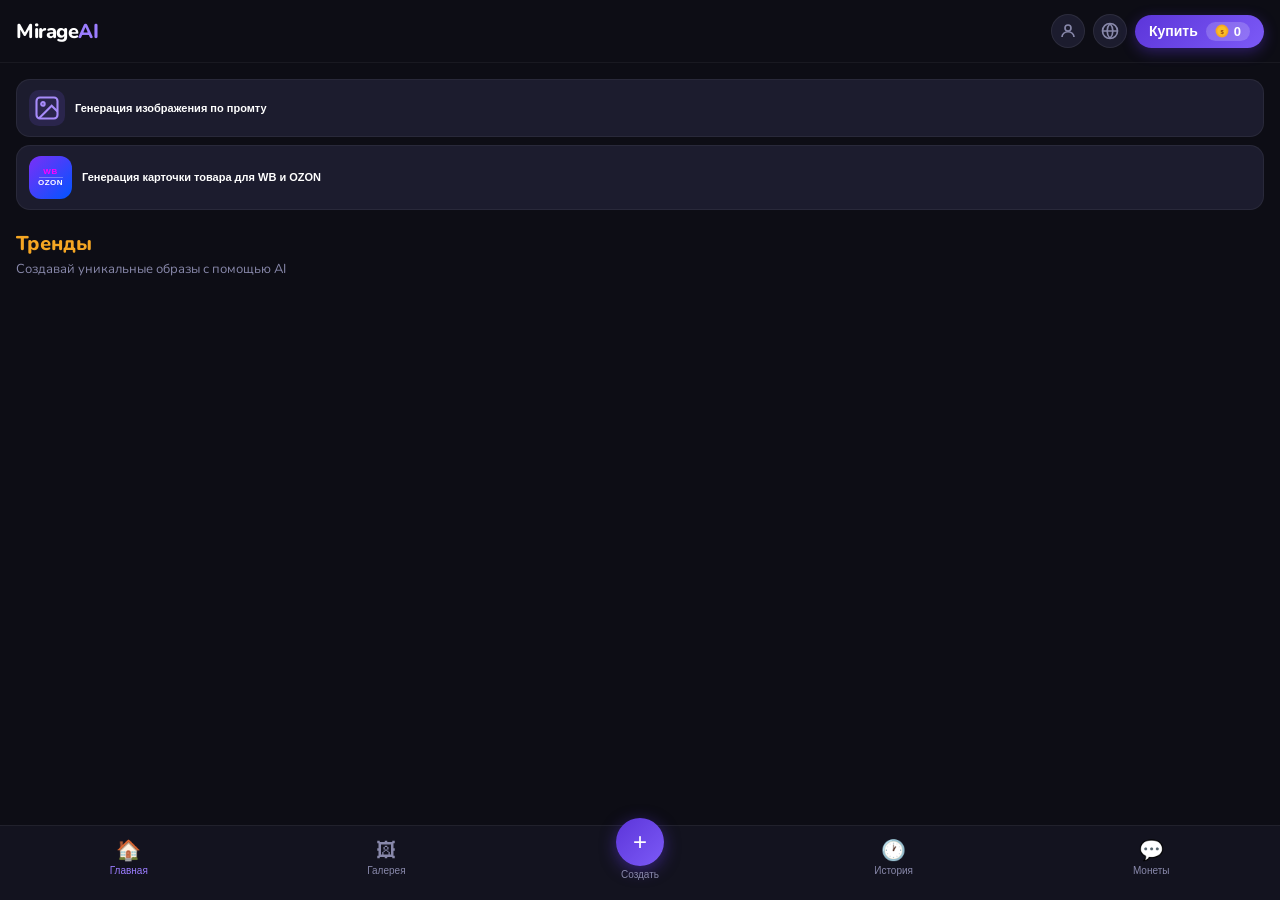
==== commit 956779a9: "Remove banner slider blocks from home screen" ====
--- a/webapp/index.html
+++ b/webapp/index.html
@@ -9,7 +9,7 @@
     <title>Mirage AI</title>
     <script src="https://telegram.org/js/telegram-web-app.js"></script>
     <link href="https://fonts.googleapis.com/css2?family=Nunito:wght@400;600;700;800;900&family=Oswald:wght@600;700&family=Bebas+Neue&display=swap" rel="stylesheet">
-    <link rel="stylesheet" href="css/style.css?v=4">
+    <link rel="stylesheet" href="css/style.css?v=5">
 </head>
 <body>
 
@@ -41,18 +41,6 @@
 
     <!-- Главная -->
     <div id="screen-home" class="screen active">
-        <!-- Баннер-слайдер -->
-        <div class="banner-slider">
-            <div class="banner-card">
-                <div class="banner-placeholder" style="background:linear-gradient(135deg,#1a1a3e,#3d1a78)">🎨</div>
-                <div class="banner-card-overlay"><div class="banner-card-text">Подпишись на канал</div></div>
-            </div>
-            <div class="banner-card">
-                <div class="banner-placeholder" style="background:linear-gradient(135deg,#1a3a1a,#1a7840)">🚀</div>
-                <div class="banner-card-overlay"><div class="banner-card-text">Новые стили каждый день</div></div>
-            </div>
-        </div>
-
         <!-- Инструменты -->
         <div class="tools-row">
             <button class="tool-btn-large" onclick="selectTool('image')">
@@ -130,9 +118,8 @@
                 <input type="range" id="gi-strength" min="5" max="60" value="15" step="5"
                     oninput="giUpdateStrength(this.value)"
                     style="width:100%;accent-color:#7b2ff7;cursor:pointer;">
-                <div style="display:flex;justify-content:space-between;font-size:11px;color:#555;margin-top:4px;">
-                    <span>меньше (свободнее)</span>
-                    <span>больше (ближе к фото)</span>
+                <div id="gi-strength-hint" style="font-size:12px;color:#777;margin-top:6px;line-height:1.4;">
+                    🎨 Модель свободно интерпретирует фото — результат может сильно отличаться
                 </div>
             </div>
 
@@ -418,6 +405,6 @@
     </div>
 
     <script src="js/templates.js?v=202605160204"></script>
-    <script src="js/app.js?v=202605170005"></script>
+    <script src="js/app.js?v=202605170006"></script>
 </body>
 </html>
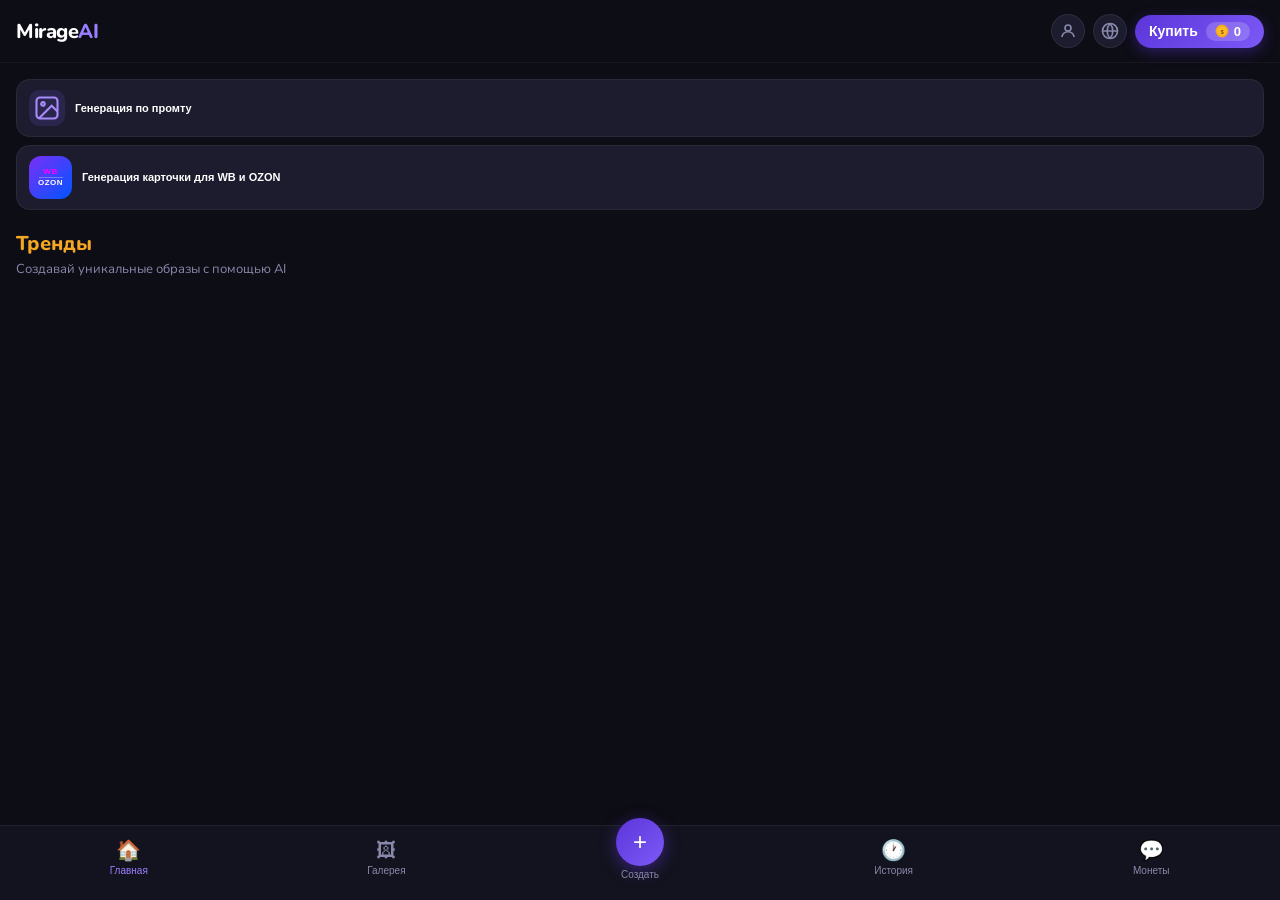
==== commit 50c7a299: "Rename tool blocks to shorter labels" ====
--- a/webapp/index.html
+++ b/webapp/index.html
@@ -51,7 +51,7 @@
                         <path d="M21 15l-5-5L5 21"/>
                     </svg>
                 </div>
-                <span class="tool-label">Генерация изображения по промту</span>
+                <span class="tool-label">Генерация по промту</span>
             </button>
             <button class="tool-btn-large" onclick="selectTool('marketplace')">
                 <div class="tool-icon" style="background:linear-gradient(135deg,#7b2ff7,#0055ff);display:flex;flex-direction:column;align-items:center;justify-content:center;width:43px;height:43px;border-radius:12px;gap:1px;">
@@ -59,7 +59,7 @@
                     <span style="width:24px;height:1px;background:rgba(255,255,255,0.3);"></span>
                     <span style="font-size:8px;font-weight:900;color:#ffffff;letter-spacing:0.5px;line-height:1;">OZON</span>
                 </div>
-                <span class="tool-label">Генерация карточки товара для WB и OZON</span>
+                <span class="tool-label">Генерация карточки для WB и OZON</span>
             </button>
         </div>
 
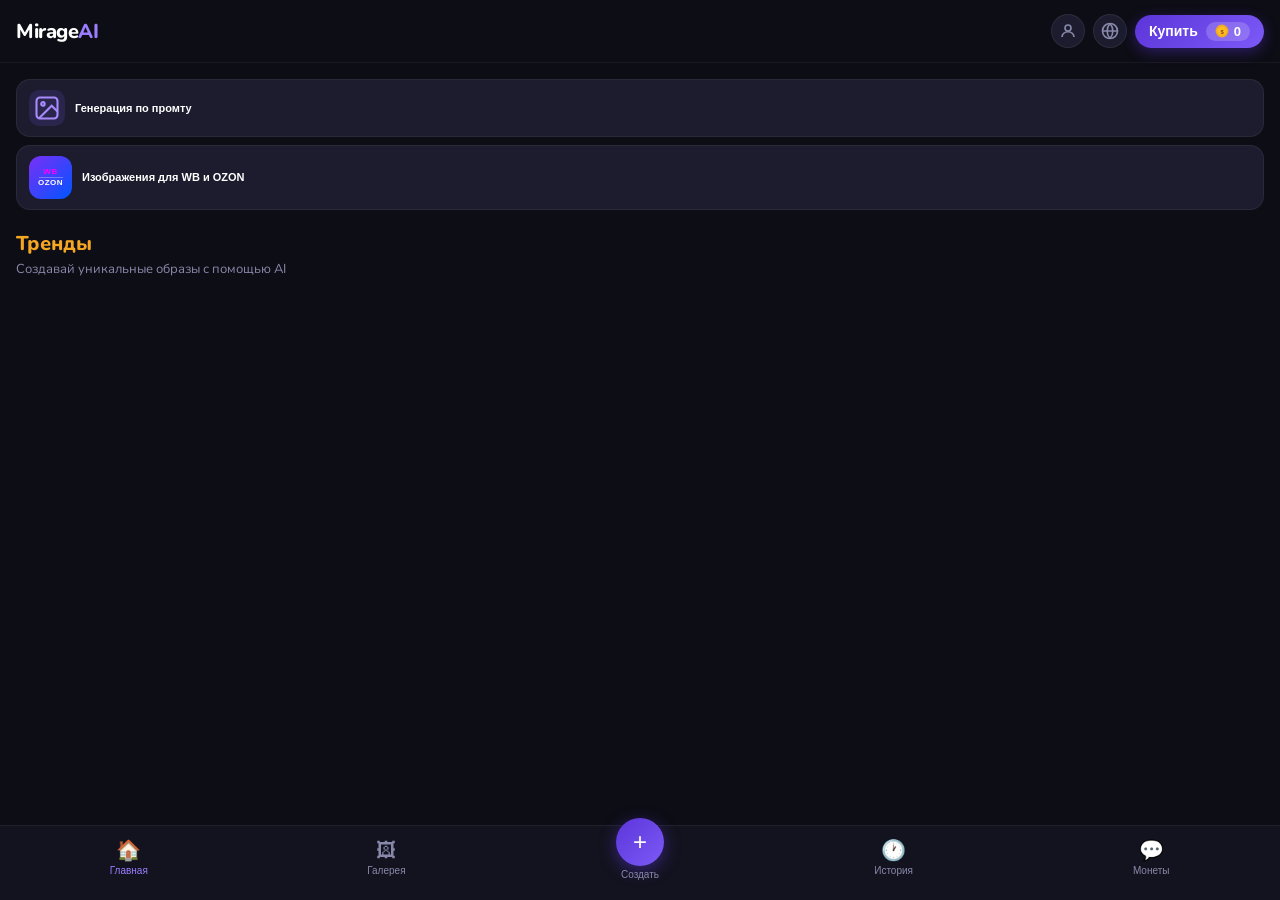
==== commit fa52f321: "Rename WB/OZON block to Изображения для WB и OZON" ====
--- a/webapp/index.html
+++ b/webapp/index.html
@@ -59,7 +59,7 @@
                     <span style="width:24px;height:1px;background:rgba(255,255,255,0.3);"></span>
                     <span style="font-size:8px;font-weight:900;color:#ffffff;letter-spacing:0.5px;line-height:1;">OZON</span>
                 </div>
-                <span class="tool-label">Генерация карточки для WB и OZON</span>
+                <span class="tool-label">Изображения для WB и OZON</span>
             </button>
         </div>
 
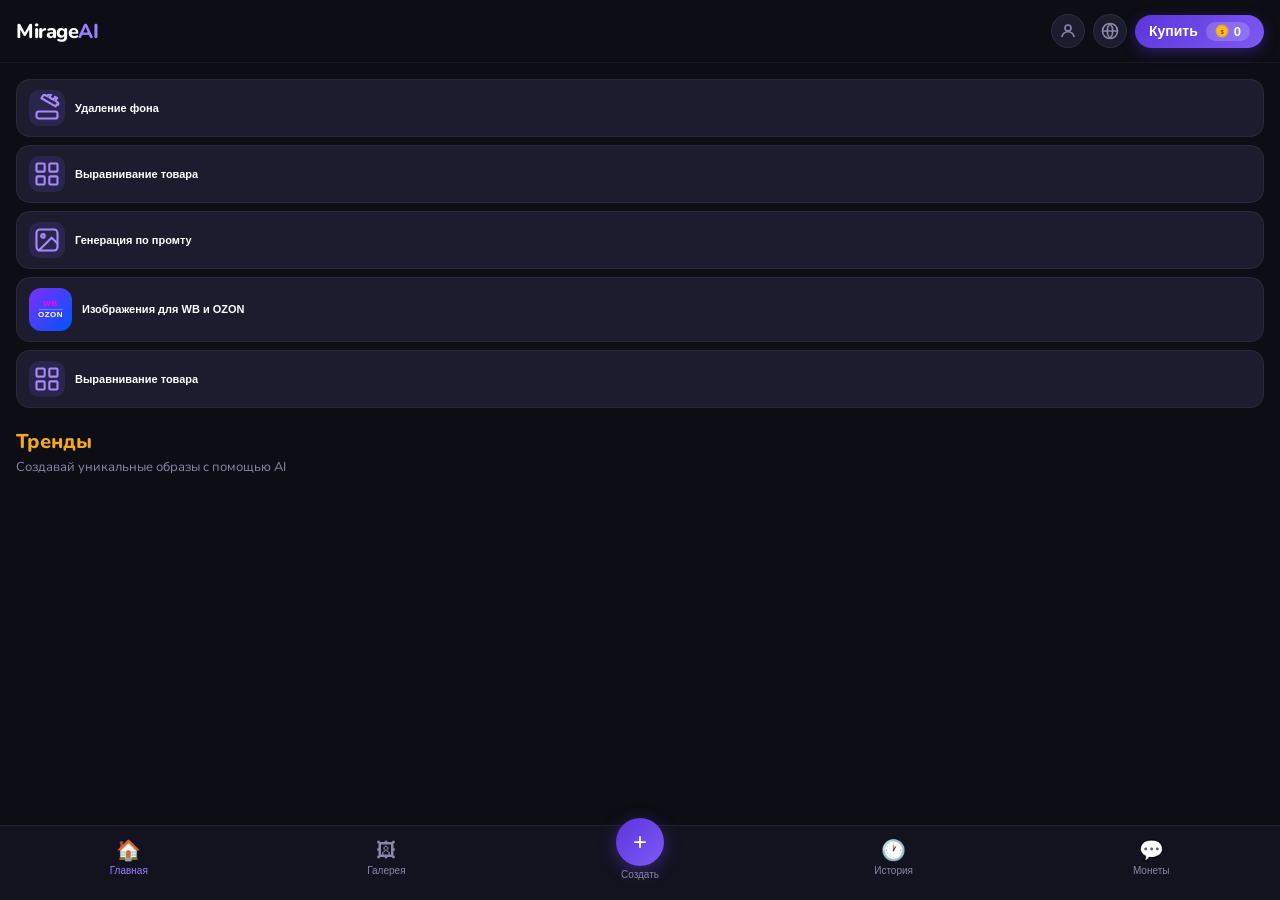
==== commit 2149c78a: "Add Удаление фона and Выравнивание товара blocks in correct order" ====
--- a/webapp/index.html
+++ b/webapp/index.html
@@ -43,9 +43,32 @@
     <div id="screen-home" class="screen active">
         <!-- Инструменты -->
         <div class="tools-row">
+            <!-- Удаление фона -->
+            <button class="tool-btn-large" onclick="tg.showAlert('Скоро!')">
+                <div class="tool-icon" style="display:flex;align-items:center;justify-content:center;">
+                    <svg width="28" height="28" viewBox="0 0 24 24" fill="none" stroke="#a78bfa" stroke-width="1.8" stroke-linecap="round" stroke-linejoin="round">
+                        <path d="M20.37 8.91l-1 1.73-12.13-7 1-1.73a2 2 0 0 1 2.73-.73l1.34.77 1.45-2.51 1.73 1-1.45 2.51 3.46 2 1.45-2.52 1.72 1-1.45 2.51 1.34.77a2 2 0 0 1 .81 2.67z"/>
+                        <path d="M5 21a2 2 0 0 1-2-2v-2a2 2 0 0 1 2-2h14a2 2 0 0 1 2 2v2a2 2 0 0 1-2 2z"/>
+                    </svg>
+                </div>
+                <span class="tool-label">Удаление фона</span>
+            </button>
+            <!-- Выравнивание товара -->
+            <button class="tool-btn-large" onclick="tg.showAlert('Скоро!')">
+                <div class="tool-icon" style="display:flex;align-items:center;justify-content:center;">
+                    <svg width="28" height="28" viewBox="0 0 24 24" fill="none" stroke="#a78bfa" stroke-width="1.8" stroke-linecap="round" stroke-linejoin="round">
+                        <rect x="3" y="3" width="7" height="7" rx="1"/>
+                        <rect x="14" y="3" width="7" height="7" rx="1"/>
+                        <rect x="3" y="14" width="7" height="7" rx="1"/>
+                        <rect x="14" y="14" width="7" height="7" rx="1"/>
+                    </svg>
+                </div>
+                <span class="tool-label">Выравнивание товара</span>
+            </button>
+            <!-- Генерация по промту -->
             <button class="tool-btn-large" onclick="selectTool('image')">
-                <div class="tool-icon">
-                    <svg width="28" height="28" viewBox="0 0 24 24" fill="none" stroke="#a78bfa" stroke-width="1.8">
+                <div class="tool-icon" style="display:flex;align-items:center;justify-content:center;">
+                    <svg width="28" height="28" viewBox="0 0 24 24" fill="none" stroke="#a78bfa" stroke-width="1.8" stroke-linecap="round" stroke-linejoin="round">
                         <rect x="3" y="3" width="18" height="18" rx="3"/>
                         <circle cx="8.5" cy="8.5" r="1.5"/>
                         <path d="M21 15l-5-5L5 21"/>
@@ -53,6 +76,7 @@
                 </div>
                 <span class="tool-label">Генерация по промту</span>
             </button>
+            <!-- Изображения для WB и OZON -->
             <button class="tool-btn-large" onclick="selectTool('marketplace')">
                 <div class="tool-icon" style="background:linear-gradient(135deg,#7b2ff7,#0055ff);display:flex;flex-direction:column;align-items:center;justify-content:center;width:43px;height:43px;border-radius:12px;gap:1px;">
                     <span style="font-size:8px;font-weight:900;color:#ff00ff;letter-spacing:0.5px;line-height:1;">WB</span>
@@ -60,6 +84,18 @@
                     <span style="font-size:8px;font-weight:900;color:#ffffff;letter-spacing:0.5px;line-height:1;">OZON</span>
                 </div>
                 <span class="tool-label">Изображения для WB и OZON</span>
+            </button>
+            <!-- Выравнивание товара -->
+            <button class="tool-btn-large" onclick="tg.showAlert('Скоро!')">
+                <div class="tool-icon" style="display:flex;align-items:center;justify-content:center;">
+                    <svg width="28" height="28" viewBox="0 0 24 24" fill="none" stroke="#a78bfa" stroke-width="1.8" stroke-linecap="round" stroke-linejoin="round">
+                        <rect x="3" y="3" width="7" height="7" rx="1"/>
+                        <rect x="14" y="3" width="7" height="7" rx="1"/>
+                        <rect x="3" y="14" width="7" height="7" rx="1"/>
+                        <rect x="14" y="14" width="7" height="7" rx="1"/>
+                    </svg>
+                </div>
+                <span class="tool-label">Выравнивание товара</span>
             </button>
         </div>
 
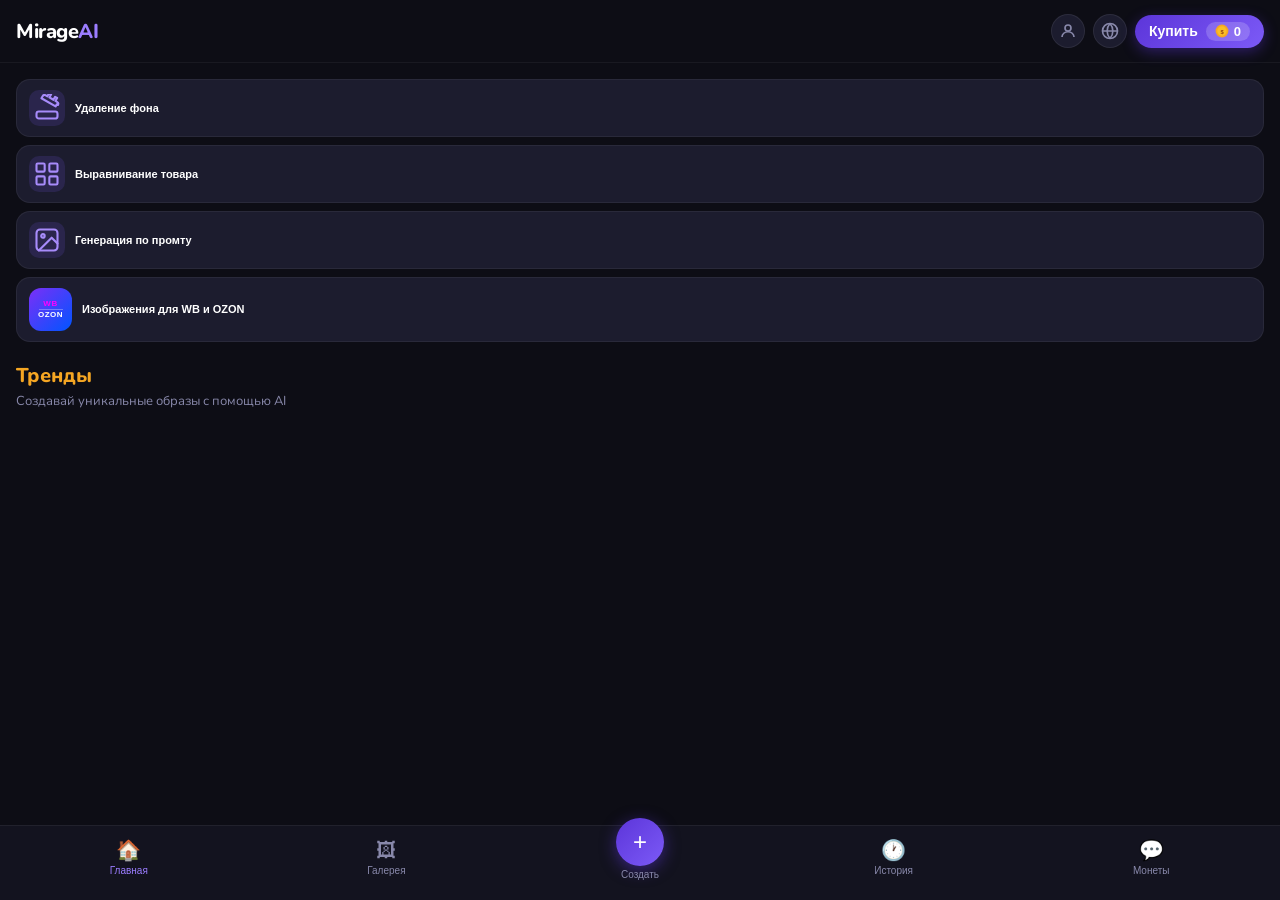
==== commit 237379b5: "Remove duplicate Выравнивание товара block" ====
--- a/webapp/index.html
+++ b/webapp/index.html
@@ -7,6 +7,16 @@
     <meta http-equiv="Pragma" content="no-cache">
     <meta http-equiv="Expires" content="0">
     <title>Mirage AI</title>
+    <script>
+        (function(){
+            var V='9';
+            var k='_mv_'+V;
+            if(!sessionStorage.getItem(k)){
+                sessionStorage.setItem(k,'1');
+                location.reload(true);
+            }
+        })();
+    </script>
     <script src="https://telegram.org/js/telegram-web-app.js"></script>
     <link href="https://fonts.googleapis.com/css2?family=Nunito:wght@400;600;700;800;900&family=Oswald:wght@600;700&family=Bebas+Neue&display=swap" rel="stylesheet">
     <link rel="stylesheet" href="css/style.css?v=5">
@@ -84,18 +94,6 @@
                     <span style="font-size:8px;font-weight:900;color:#ffffff;letter-spacing:0.5px;line-height:1;">OZON</span>
                 </div>
                 <span class="tool-label">Изображения для WB и OZON</span>
-            </button>
-            <!-- Выравнивание товара -->
-            <button class="tool-btn-large" onclick="tg.showAlert('Скоро!')">
-                <div class="tool-icon" style="display:flex;align-items:center;justify-content:center;">
-                    <svg width="28" height="28" viewBox="0 0 24 24" fill="none" stroke="#a78bfa" stroke-width="1.8" stroke-linecap="round" stroke-linejoin="round">
-                        <rect x="3" y="3" width="7" height="7" rx="1"/>
-                        <rect x="14" y="3" width="7" height="7" rx="1"/>
-                        <rect x="3" y="14" width="7" height="7" rx="1"/>
-                        <rect x="14" y="14" width="7" height="7" rx="1"/>
-                    </svg>
-                </div>
-                <span class="tool-label">Выравнивание товара</span>
             </button>
         </div>
 
